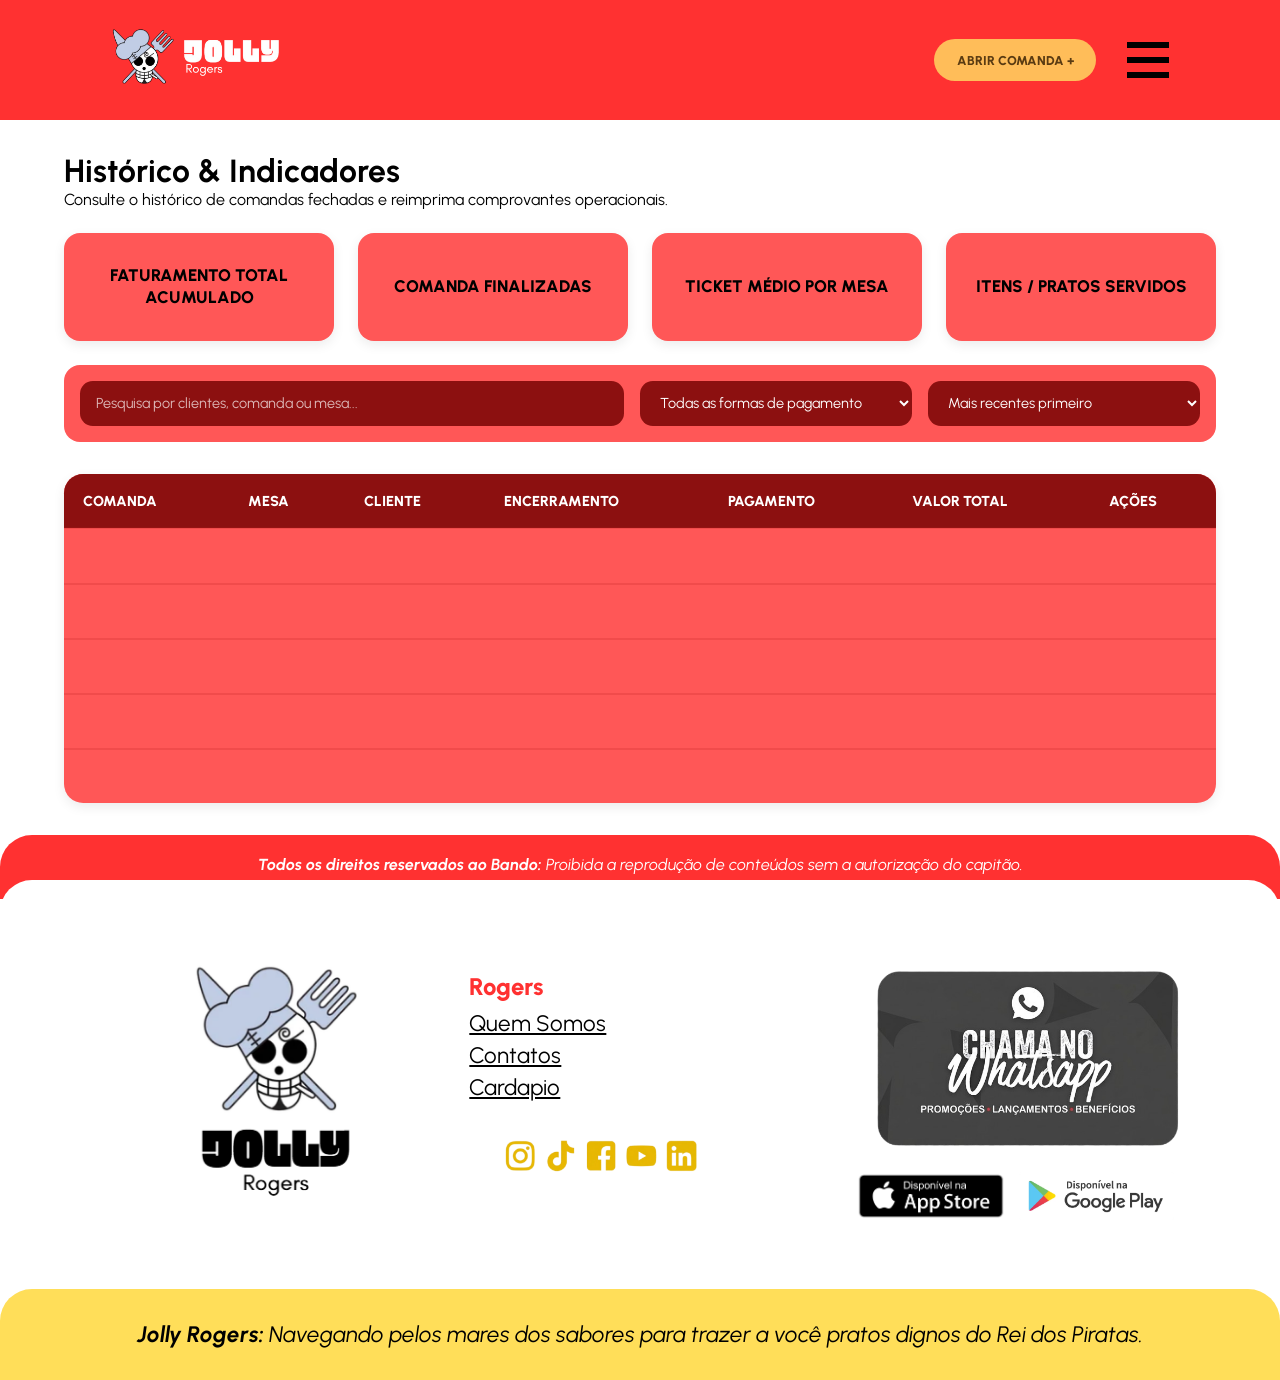
==== historico.html @ 8baefcb9 "página histórico" ====
<!DOCTYPE html>
<html lang="pt-BR">
<head>
  <meta charset="UTF-8">
  <meta name="viewport" content="width=device-width, initial-scale=1">
  <title>Cardápio Digital | Jolly Rogers</title>
  <link rel="preconnect" href="https://fonts.googleapis.com">
  <link rel="preconnect" href="https://fonts.gstatic.com" crossorigin>
  <link href="https://fonts.googleapis.com/css2?family=Climate+Crisis&family=Urbanist:wght@400;500;700;800&display=swap" rel="stylesheet">
  <link rel="stylesheet" href="css/historico.css">
</head>
<body>

<header class="topo" id="topo">
  <a href="#topo" class="logo"><img src="img/logo-completo.png" alt="Jolly Rogers"></a>
  <a href="#nova-comanda" class="btn-pill">Abrir comanda +</a>
  <a href="#menu" class="hamburguer" aria-label="Abrir menu"></a>
  <a href="#topo" class="fechar" aria-label="Fechar menu">&times;</a>
</header>

<nav id="menu" aria-label="Navegação principal">
  <ul>
    <li><a href="#topo" aria-current="page">Cardápio</a></li>
    <li><a href="mesas.html">Mesas &amp; Comandas</a></li>
    <li><a href="pedidos.html">Pedidos (KDS)</a></li>
    <li><a href="historico.html">Histórico &amp; Relatório</a></li>
  </ul>
</nav>

<main class="historico-main">
  <header class="intro">
    <hgroup>
      <h1>Histórico &amp; Indicadores</h1>
      <p>Consulte o histórico de comandas fechadas e reimprima comprovantes operacionais.</p>
    </hgroup>
  </header>

  <!-- Cards de Indicadores -->
  <section class="indicadores-grid">
    <article class="card-indicador">
      <h3>Faturamento total acumulado</h3>
    </article>
    <article class="card-indicador">
      <h3>Comanda finalizadas</h3>
    </article>
    <article class="card-indicador">
      <h3>Ticket médio por mesa</h3>
    </article>
    <article class="card-indicador">
      <h3>Itens / Pratos servidos</h3>
    </article>
  </section>

  <!-- Barra de Filtros -->
  <search class="filtros-historico">
    <form action="#">
      <input type="search" placeholder="Pesquisa por clientes, comanda ou mesa..." aria-label="Pesquisar">
      <select aria-label="Forma de pagamento">
        <option>Todas as formas de pagamento</option>
        <option>Pix</option>
        <option>Cartão</option>
      </select>
      <select aria-label="Ordenação">
        <option>Mais recentes primeiro</option>
        <option>Mais antigos primeiro</option>
      </select>
    </form>
  </search>

  <!-- Tabela de Histórico (Com as colunas Cliente e Valor Total, mas sem os dados preenchidos) -->
  <section class="tabela-container">
    <table>
      <thead>
        <tr>
          <th>Comanda</th>
          <th>Mesa</th>
          <th>Cliente</th>
          <th>Encerramento</th>
          <th>Pagamento</th>
          <th>Valor Total</th>
          <th>Ações</th>
        </tr>
      </thead>
      <tbody>
        <tr>
          <td>&nbsp;</td>
          <td>&nbsp;</td>
          <td>&nbsp;</td>
          <td>&nbsp;</td>
          <td>&nbsp;</td>
          <td>&nbsp;</td>
          <td>&nbsp;</td>
        </tr>
        <tr>
          <td>&nbsp;</td>
          <td>&nbsp;</td>
          <td>&nbsp;</td>
          <td>&nbsp;</td>
          <td>&nbsp;</td>
          <td>&nbsp;</td>
          <td>&nbsp;</td>
        </tr>
        <tr>
          <td>&nbsp;</td>
          <td>&nbsp;</td>
          <td>&nbsp;</td>
          <td>&nbsp;</td>
          <td>&nbsp;</td>
          <td>&nbsp;</td>
          <td>&nbsp;</td>
        </tr>
        <tr>
          <td>&nbsp;</td>
          <td>&nbsp;</td>
          <td>&nbsp;</td>
          <td>&nbsp;</td>
          <td>&nbsp;</td>
          <td>&nbsp;</td>
          <td>&nbsp;</td>
        </tr>
        <tr>
          <td>&nbsp;</td>
          <td>&nbsp;</td>
          <td>&nbsp;</td>
          <td>&nbsp;</td>
          <td>&nbsp;</td>
          <td>&nbsp;</td>
          <td>&nbsp;</td>
        </tr>
      </tbody>
    </table>
  </section>
</main>

<aside class="direitos">
  <p><em><strong>Todos os direitos reservados ao Bando:</strong> Proibida a reprodução de conteúdos sem a autorização do capitão.</em></p>
</aside>

<footer class="rodape">
  <section class="rodape-conteudo">
    <figure class="marca">
      <img src="img/logo-rodape.png" alt="Jolly Rogers: caveira com chapéu de cozinheiro e talheres">
    </figure>

    <nav aria-label="Links do rodapé">
      <h2>Rogers</h2>
      <ul>
        <li><a href="#quem-somos">Quem Somos</a></li>
        <li><a href="#contatos">Contatos</a></li>
        <li><a href="#topo">Cardapio</a></li>
      </ul>
      <img src="img/redes.png" alt="Instagram, TikTok, Facebook, YouTube e LinkedIn" class="redes">
    </nav>

    <section class="contato">
      <a href="https://wa.me/" aria-label="Chama no Whatsapp"><img src="img/whatsapp.png" alt="Chama no Whatsapp: promoções, lançamentos e benefícios"></a>
      <ul>
        <li><a href="#app-store"><img src="img/app-store.png" alt="Disponível na App Store"></a></li>
        <li><a href="#google-play"><img src="img/google-play.webp" alt="Disponível no Google Play"></a></li>
      </ul>
    </section>
  </section>

  <p class="lema"><em><strong>Jolly Rogers:</strong> Navegando pelos mares dos sabores para trazer a você pratos dignos do Rei dos Piratas.</em></p>
</footer>
---- css/historico.css ----
@font-face {
  font-family: "Cayento";
  src: local("Cayento"),
       url("../fonts/Cayento_PERSONAL_USE_ONLY.otf") format("opentype"),
       url("../fonts/Cayento.otf") format("opentype"),
       url("../assets/fontes/Cayento_PERSONAL_USE_ONLY.otf") format("opentype");
  font-weight: 400;
  font-style: normal;
  font-display: swap;}

:root {
  --vermelho: #ff3131;
  --vermelho-card: #ff5757;
  --vinho: #8c1010;
  --laranja: #ffbd59;
  --creme: #ffd28b;
  --amarelo: #ffde59;
  --texto: #000;
  --titulo: "Cayento", "Climate Crisis", "Impact", sans-serif;
  --corpo: "Urbanist", system-ui, sans-serif;
}

/* ========== Base ========== */
*, *::before, *::after { box-sizing: border-box; }
html { scroll-behavior: smooth; }
body { margin: 0; font-family: var(--corpo); color: var(--texto); background: #fff; }
img { max-width: 100%; display: block; }
ul { list-style: none; margin: 0; padding: 0; }
h1, h2, p, figure { margin: 0; }
a { color: inherit; }
:focus-visible { outline: 3px solid var(--vinho); outline-offset: 2px; }

/* ========== Topo ========== */
.topo {
  background: var(--vermelho);
  display: flex; align-items: center; justify-content: space-between; gap: 1rem;
  padding: 1.25rem clamp(1rem, 7.5vw, 6rem);
  position: relative;
}
.topo .logo { margin-right: auto; }
.logo img { height: clamp(48px, 8vw, 80px); width: auto; }

.btn-pill {
  background: var(--laranja); color: #5a3b12;
  font-weight: 800; font-size: .8rem; text-transform: uppercase; text-decoration: none;
  padding: .85rem 1.4rem; border-radius: 999px; white-space: nowrap;
}
.btn-pill:hover { background: var(--creme); }

.hamburguer {
  display: block; width: 4.5rem; height: 4.5rem; flex: none; border-radius: 50%;
  background:
    linear-gradient(#000 0 0) center calc(50% - 15px) / 42px 6px no-repeat,
    linear-gradient(#000 0 0) center / 42px 6px no-repeat,
    linear-gradient(#000 0 0) center calc(50% + 15px) / 42px 6px no-repeat;
  transition: background-color .2s, transform .2s;
}
.hamburguer:hover { background-color: rgba(0, 0, 0, .12); transform: scale(1.08); }

.fechar {
  --barra-l: 44px; --barra-a: 6px;
  display: none; position: relative; width: 4.5rem; height: 4.5rem; flex: none;
  font-size: 0; text-decoration: none;
  border-radius: 50%; transition: background-color .2s, transform .2s;
}
.fechar::before, .fechar::after {
  content: ""; position: absolute; left: 50%; top: 50%;
  width: var(--barra-l); height: var(--barra-a); background: #000;
  translate: -50% -50%;
}
.fechar::before { rotate: 45deg; }
.fechar::after { rotate: -45deg; }
.fechar:hover { background: rgba(0, 0, 0, .12); transform: scale(1.08); }
body:has(#menu:target) .hamburguer { display: none; }
body:has(#menu:target) .fechar { display: grid; }

#menu {
  background: var(--creme); overflow: hidden; scroll-margin-top: 12rem;
  max-height: 0; visibility: hidden;
  transition: max-height .35s ease, visibility 0s linear .35s;
}
#menu:target {
  max-height: 34rem; visibility: visible;
  transition: max-height .35s ease, visibility 0s;
}
#menu ul {
  display: grid; grid-template-columns: repeat(auto-fit, minmax(190px, 1fr)); gap: 1.5rem;
  padding: 2rem clamp(1rem, 7.5vw, 6rem);
}
#menu li a {
  display: grid; place-items: center; text-align: center; min-height: 128px; padding: 1rem;
  background: var(--vermelho); border-radius: 2.5rem; text-decoration: none;
  font-family: var(--titulo); font-size: 1.15rem; text-transform: uppercase; line-height: 1.1;
}
#menu li a[aria-current] { background: var(--vinho); }
#menu li a:hover { background: var(--vinho); }
/*===== CSS DO BODY =====*/
/* Layout Principal */
.historico-main {
  padding: 2rem clamp(1rem, 5vw, 4rem);
}

/* Grid de Cards Superiores */
.indicadores-grid {
  display: grid;
  grid-template-columns: repeat(auto-fit, minmax(220px, 1fr));
  gap: 1.5rem;
  margin: 1.5rem 0;
}

.card-indicador {
  background: var(--vermelho-card, #ff5c5c);
  border-radius: 1rem;
  padding: 2rem 1.5rem;
  display: flex;
  align-items: center;
  justify-content: center;
  text-align: center;
  box-shadow: 0 4px 12px rgba(0, 0, 0, 0.08);
}

.card-indicador h3 {
  font-size: 1.05rem;
  font-weight: 800;
  text-transform: uppercase;
  color: #000;
  margin: 0;
  line-height: 1.3;
}

/* Barra de Filtros */
.filtros-historico form {
  background: var(--vermelho-card, #ff5c5c);
  padding: 1rem;
  border-radius: 1rem;
  display: grid;
  grid-template-columns: 2fr 1fr 1fr;
  gap: 1rem;
  margin-bottom: 2rem;
}

.filtros-historico input, 
.filtros-historico select {
  width: 100%;
  border: 0;
  background: var(--vinho, #b91c1c);
  color: #fff;
  padding: 0.8rem 1rem;
  border-radius: 0.8rem;
  font: inherit;
  font-size: 0.9rem;
}

.filtros-historico input::placeholder {
  color: rgba(255, 255, 255, 0.7);
}

/* Tabela Personalizada */
.tabela-container {
  background: var(--vermelho-card, #ff5c5c);
  border-radius: 1.2rem;
  overflow-x: auto;
  box-shadow: 0 4px 12px rgba(0, 0, 0, 0.08);
}

.tabela-container table {
  width: 100%;
  border-collapse: collapse;
  text-align: left;
}

.tabela-container th {
  background: var(--vinho, #b91c1c);
  color: #fff;
  padding: 1.1rem 1.2rem;
  font-size: 0.9rem;
  text-transform: uppercase;
  font-weight: 800;
}

.tabela-container td {
  padding: 1.1rem 1.2rem;
  border-top: 2px solid rgba(185, 28, 28, 0.2);
  font-size: 0.95rem;
  font-weight: 600;
  color: #111;
}

/* Estilos de Elementos Internos da Tabela */
.badge-mesa {
  background: var(--amarelo, #facc15);
  color: #000;
  padding: 0.3rem 0.8rem;
  border-radius: 999px;
  font-size: 0.8rem;
  font-weight: 800;
  display: inline-block;
}

.tag-pagamento {
  background: #7f1d1d;
  color: #fff;
  padding: 0.3rem 0.9rem;
  border-radius: 999px;
  font-size: 0.75rem;
  font-weight: 800;
  display: inline-block;
}

.tag-pagamento.cartao {
  background: #581c87;
}

.btn-comprovante {
  background: #7f1d1d;
  color: #fff;
  text-decoration: none;
  padding: 0.5rem 1rem;
  border-radius: 0.6rem;
  font-size: 0.75rem;
  font-weight: 800;
  text-transform: uppercase;
  display: inline-block;
  transition: background 0.2s;
}

.btn-comprovante:hover {
  background: #991b1b;
}

/* Responsividade para telas menores */
@media (max-width: 768px) {
  .filtros-historico form {
    grid-template-columns: 1fr;
  }
}


/* ========== Rodapé ========== */
.direitos {
  background: var(--vermelho); text-align: center; padding: 1.2rem 1rem 1.6rem;
  border-radius: 2rem 2rem 0 0; color: #fff;
}
.rodape { background: #fff; margin-top: -1.2rem; border-radius: 2rem 2rem 0 0; position: relative; }
.rodape-conteudo {
  display: grid; grid-template-columns: repeat(auto-fit, minmax(220px, 1fr)); gap: 2rem; align-items: center;
  padding: 4rem clamp(1rem, 7.5vw, 6rem);
}
.marca { text-align: center; }
.marca img { width: 220px; max-width: 100%; margin: 0 auto; }
.rodape nav h2 { color: var(--vermelho); font-size: 1.5rem; font-weight: 800; margin-bottom: .6rem; }
.rodape nav li { font-size: 1.4rem; margin-bottom: .3rem; }
.redes { width: 260px; max-width: 100%; margin-top: 1rem; }
.contato { display: grid; gap: .6rem; justify-items: center; }
.contato > a img { width: 100%; max-width: 380px; }
.contato ul { display: flex; gap: .6rem; align-items: center; }
.contato ul img { height: 48px; width: auto; }
.lema {
  background: var(--amarelo); text-align: center; font-size: 1.4rem; padding: 2rem clamp(1rem, 10vw, 8rem);
  border-radius: 2rem 2rem 0 0;
}

/* ========== Responsivo ========== */
html, body { overflow-x: hidden; }

@media (prefers-reduced-motion: reduce) { * { transition: none !important; scroll-behavior: auto !important; } }

@media (max-width: 900px) {
  .intro { align-items: flex-start; }
  .rodape-conteudo { padding: 3rem 1.5rem; text-align: center; justify-items: center; }
  .rodape nav li { font-size: 1.2rem; }
  .redes { margin-inline: auto; }
  .lema { font-size: 1.15rem; }
  #menu ul { grid-template-columns: repeat(2, 1fr); }
}

@media (max-width: 600px) {
  .topo { padding: .9rem 1rem; gap: .6rem; }
  .topo .btn-pill { font-size: .65rem; padding: .7rem 1rem; }
  .logo img { height: 44px; }
  .hamburguer {
    width: 3.4rem; height: 3.4rem;
    background:
      linear-gradient(#000 0 0) center calc(50% - 10px) / 28px 4px no-repeat,
      linear-gradient(#000 0 0) center / 28px 4px no-repeat,
      linear-gradient(#000 0 0) center calc(50% + 10px) / 28px 4px no-repeat;
  }
  .fechar { --barra-l: 30px; --barra-a: 4px; width: 3.4rem; height: 3.4rem; }
  #menu ul { grid-template-columns: 1fr; gap: .8rem; padding: 1.2rem 1rem; }
  #menu li a { min-height: 76px; font-size: 1rem; border-radius: 1.8rem; }

  .intro { flex-direction: column; gap: 1rem; }
  .intro p { font-size: .9rem; }

  .direitos { font-size: .85rem; }
  .marca img { width: 170px; }
  .contato ul img { height: 40px; }
  .lema { font-size: 1rem; padding: 1.5rem 1rem; }
}
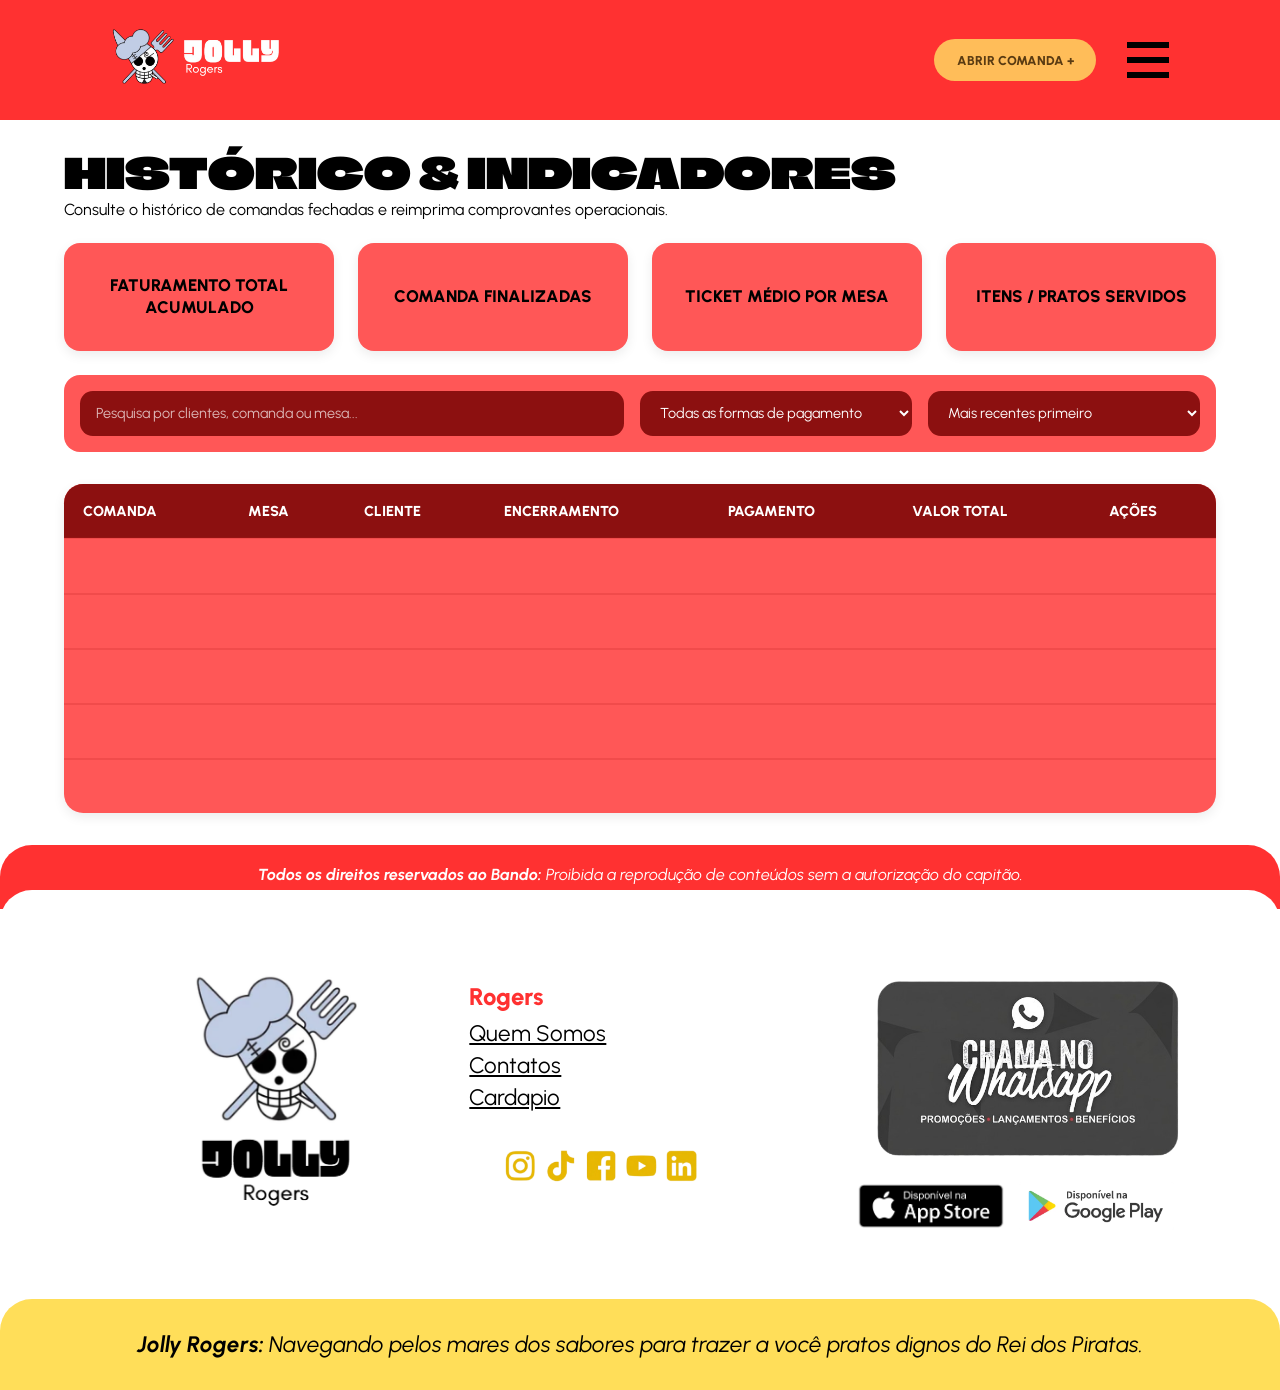
==== commit dafdae50: "html e css finalizado, pode comeca o js" ====
--- a/historico.html
+++ b/historico.html
@@ -3,7 +3,7 @@
 <head>
   <meta charset="UTF-8">
   <meta name="viewport" content="width=device-width, initial-scale=1">
-  <title>Cardápio Digital | Jolly Rogers</title>
+  <title>Histórico &amp; Indicadores | Jolly Rogers</title>
   <link rel="preconnect" href="https://fonts.googleapis.com">
   <link rel="preconnect" href="https://fonts.gstatic.com" crossorigin>
   <link href="https://fonts.googleapis.com/css2?family=Climate+Crisis&family=Urbanist:wght@400;500;700;800&display=swap" rel="stylesheet">
@@ -20,10 +20,10 @@
 
 <nav id="menu" aria-label="Navegação principal">
   <ul>
-    <li><a href="#topo" aria-current="page">Cardápio</a></li>
+    <li><a href="index.html">Cardápio</a></li>
     <li><a href="mesas.html">Mesas &amp; Comandas</a></li>
     <li><a href="pedidos.html">Pedidos (KDS)</a></li>
-    <li><a href="historico.html">Histórico &amp; Relatório</a></li>
+    <li><a href="#topo" aria-current="page">Histórico &amp; Relatório</a></li>
   </ul>
 </nav>
 
--- a/css/historico.css
+++ b/css/historico.css
@@ -99,6 +99,11 @@
 .historico-main {
   padding: 2rem clamp(1rem, 5vw, 4rem);
 }
+
+/* Título da página */
+.intro { display: flex; align-items: center; justify-content: space-between; gap: 1rem; flex-wrap: wrap; margin-bottom: 1.5rem; }
+.intro p { margin-top: .4rem; }
+h1 { font-family: var(--titulo); font-size: clamp(1.8rem, 4vw, 2.6rem); font-weight: 400; text-transform: uppercase; line-height: 1; }
 
 /* Grid de Cards Superiores */
 .indicadores-grid {
